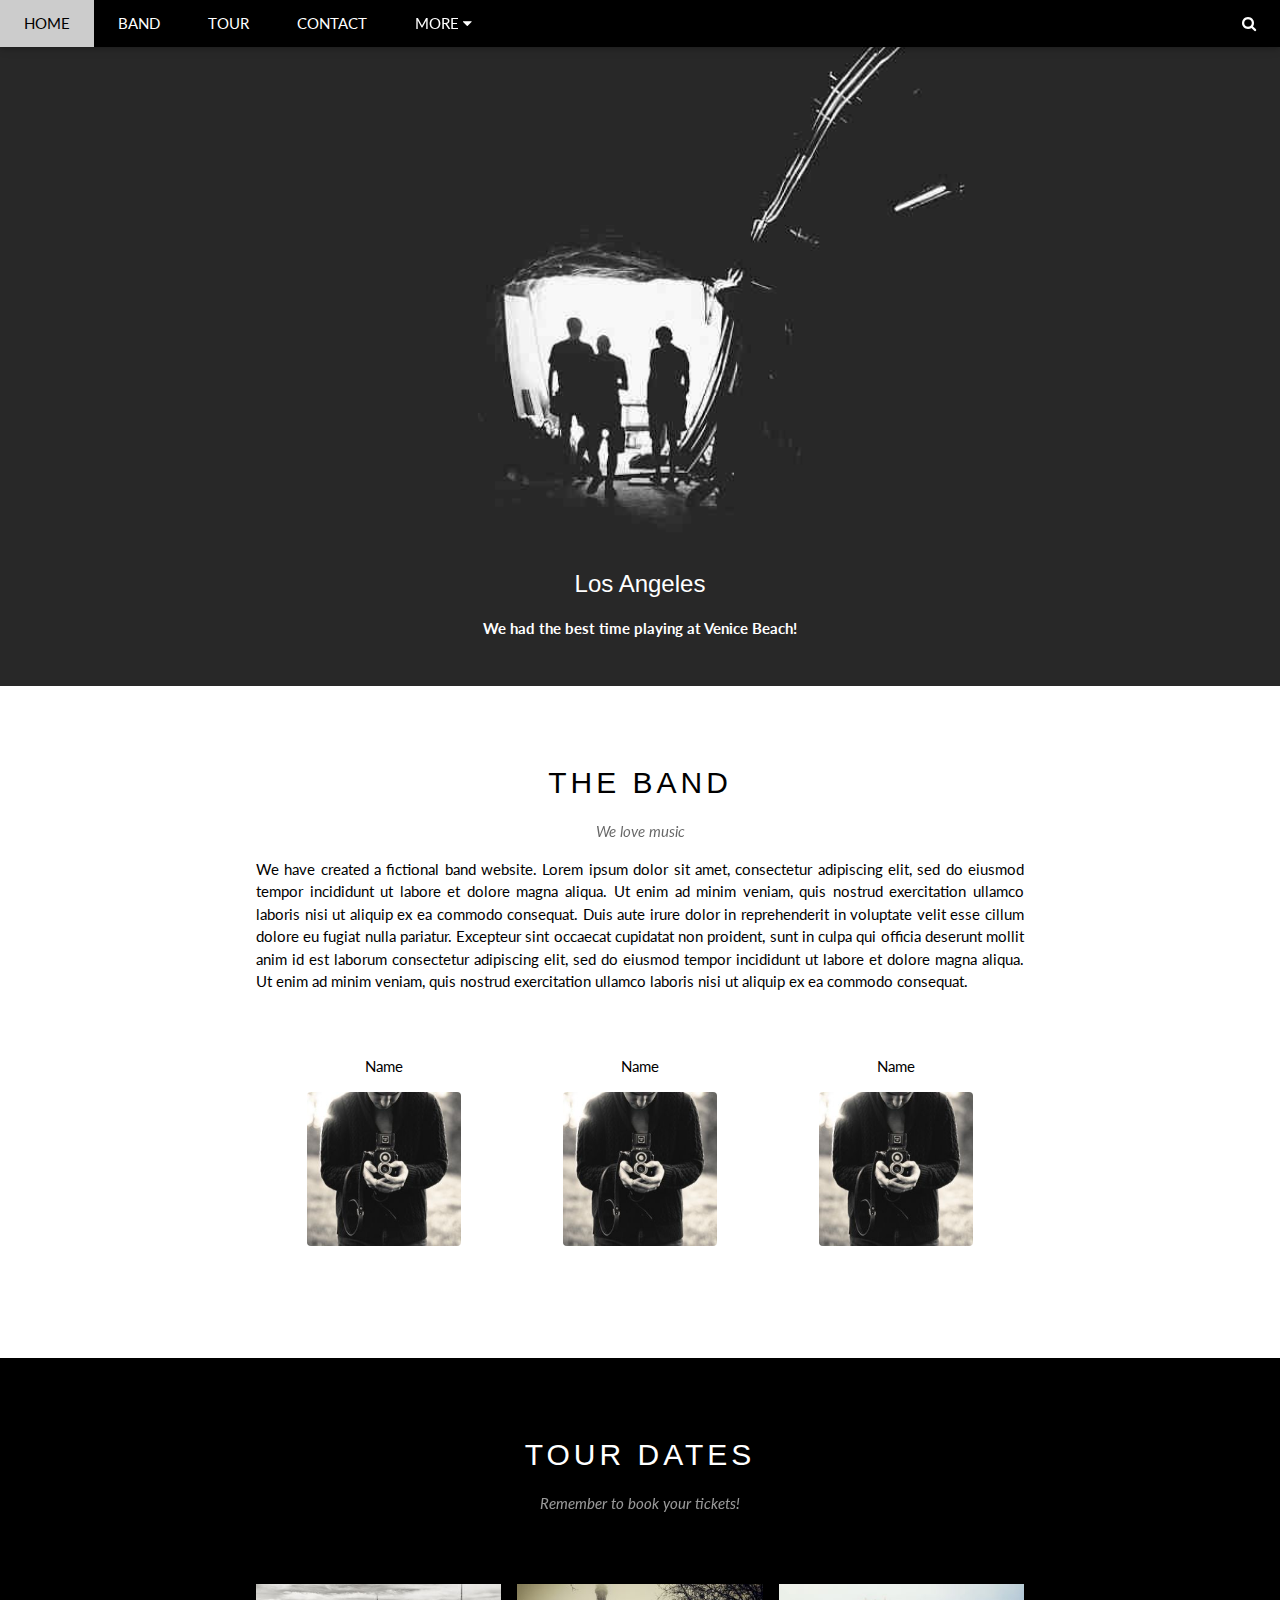
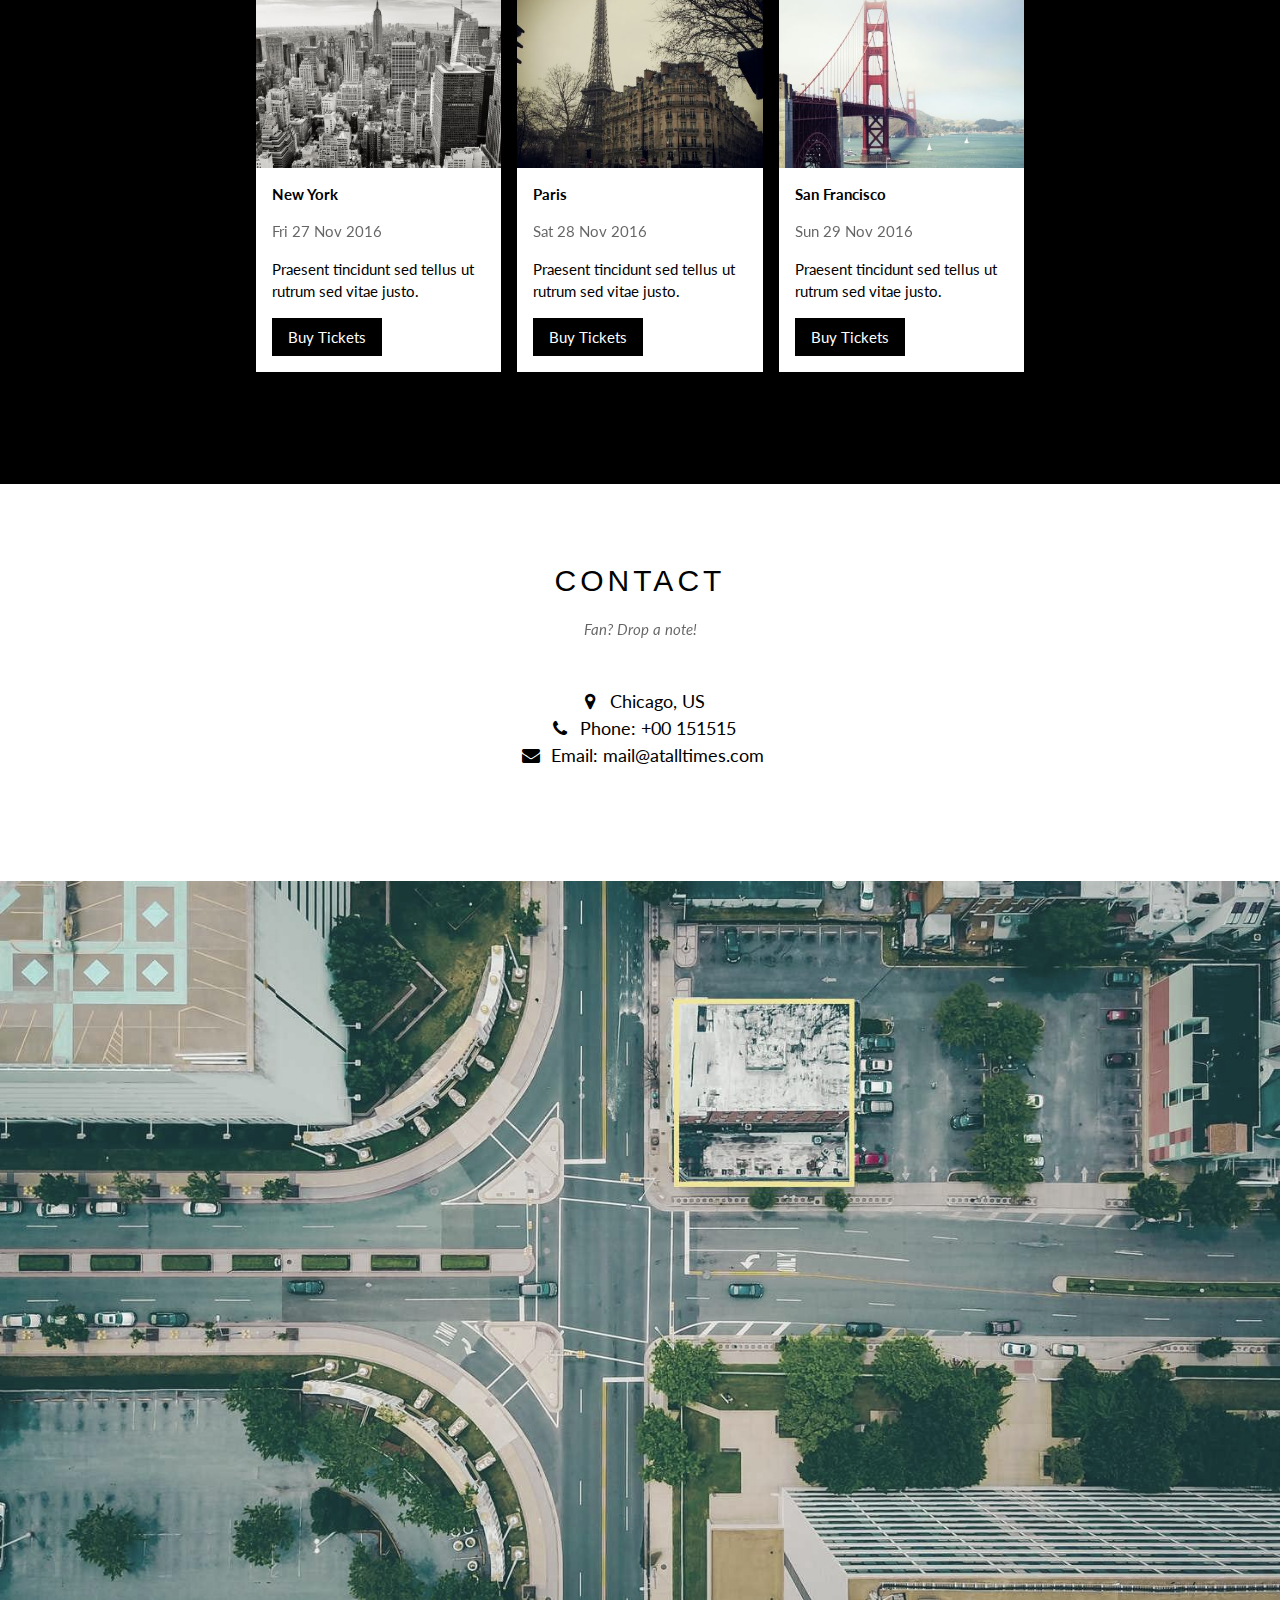
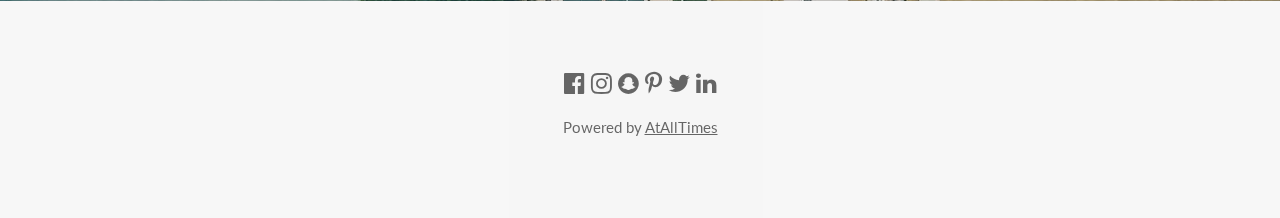
==== band.html @ 17e1edf8 "Add files via upload" ====
<!DOCTYPE html>
<html lang="en">
<title>W3.CSS Template</title>
<meta charset="UTF-8">
<meta name="viewport" content="width=device-width, initial-scale=1">
<link rel="stylesheet" href="https://www.w3schools.com/w3css/4/w3.css">
<link rel="stylesheet" href="https://fonts.googleapis.com/css?family=Lato">
<link rel="stylesheet" href="https://cdnjs.cloudflare.com/ajax/libs/font-awesome/4.7.0/css/font-awesome.min.css">
<style>
body {font-family: "Lato", sans-serif}
.mySlides {display: none}
</style>
<body>

<!-- Navbar -->
<div class="w3-top">
  <div class="w3-bar w3-black w3-card">
    <a class="w3-bar-item w3-button w3-padding-large w3-hide-medium w3-hide-large w3-right" href="javascript:void(0)" onclick="myFunction()" title="Toggle Navigation Menu"><i class="fa fa-bars"></i></a>
    <a href="#" class="w3-bar-item w3-button w3-padding-large">HOME</a>
    <a href="#band" class="w3-bar-item w3-button w3-padding-large w3-hide-small">BAND</a>
    <a href="#tour" class="w3-bar-item w3-button w3-padding-large w3-hide-small">TOUR</a>
    <a href="#contact" class="w3-bar-item w3-button w3-padding-large w3-hide-small">CONTACT</a>
    <div class="w3-dropdown-hover w3-hide-small">
      <button class="w3-padding-large w3-button" title="More">MORE <i class="fa fa-caret-down"></i></button>     
      <div class="w3-dropdown-content w3-bar-block w3-card-4">
        <a href="#" class="w3-bar-item w3-button">Merchandise</a>
        <a href="#" class="w3-bar-item w3-button">Extras</a>
        <a href="#" class="w3-bar-item w3-button">Media</a>
      </div>
    </div>
    <a href="javascript:void(0)" class="w3-padding-large w3-hover-red w3-hide-small w3-right"><i class="fa fa-search"></i></a>
  </div>
</div>

<!-- Navbar on small screens (remove the onclick attribute if you want the navbar to always show on top of the content when clicking on the links) -->
<div id="navDemo" class="w3-bar-block w3-black w3-hide w3-hide-large w3-hide-medium w3-top" style="margin-top:46px">
  <a href="#band" class="w3-bar-item w3-button w3-padding-large" onclick="myFunction()">BAND</a>
  <a href="#tour" class="w3-bar-item w3-button w3-padding-large" onclick="myFunction()">TOUR</a>
  <a href="#contact" class="w3-bar-item w3-button w3-padding-large" onclick="myFunction()">CONTACT</a>
  <a href="#" class="w3-bar-item w3-button w3-padding-large" onclick="myFunction()">MERCH</a>
</div>

<!-- Page content -->
<div class="w3-content" style="max-width:2000px;margin-top:46px">

  <!-- Automatic Slideshow Images -->
  <div class="mySlides w3-display-container w3-center">
    <img src="/img/band/la.jpg" style="width:100%">
    <div class="w3-display-bottommiddle w3-container w3-text-white w3-padding-32 w3-hide-small">
      <h3>Los Angeles</h3>
      <p><b>We had the best time playing at Venice Beach!</b></p>   
    </div>
  </div>
  <div class="mySlides w3-display-container w3-center">
    <img src="/img/band/ny.jpg" style="width:100%">
    <div class="w3-display-bottommiddle w3-container w3-text-white w3-padding-32 w3-hide-small">
      <h3>New York</h3>
      <p><b>The atmosphere in New York is lorem ipsum.</b></p>    
    </div>
  </div>
  <div class="mySlides w3-display-container w3-center">
    <img src="/img/band/chicago.jpg" style="width:100%">
    <div class="w3-display-bottommiddle w3-container w3-text-white w3-padding-32 w3-hide-small">
      <h3>Chicago</h3>
      <p><b>Thank you, Chicago - A night we won't forget.</b></p>    
    </div>
  </div>

  <!-- The Band Section -->
  <div class="w3-container w3-content w3-center w3-padding-64" style="max-width:800px" id="band">
    <h2 class="w3-wide">THE BAND</h2>
    <p class="w3-opacity"><i>We love music</i></p>
    <p class="w3-justify">We have created a fictional band website. Lorem ipsum dolor sit amet, consectetur adipiscing elit, sed do eiusmod tempor incididunt ut labore et dolore magna aliqua. Ut enim ad minim veniam, quis nostrud exercitation ullamco laboris nisi ut aliquip
      ex ea commodo consequat. Duis aute irure dolor in reprehenderit in voluptate velit esse cillum dolore eu fugiat nulla pariatur. Excepteur sint occaecat cupidatat non proident, sunt in culpa qui officia deserunt mollit anim id est laborum consectetur
      adipiscing elit, sed do eiusmod tempor incididunt ut labore et dolore magna aliqua. Ut enim ad minim veniam, quis nostrud exercitation ullamco laboris nisi ut aliquip ex ea commodo consequat.</p>
    <div class="w3-row w3-padding-32">
      <div class="w3-third">
        <p>Name</p>
        <img src="/img/band/bandmember.jpg" class="w3-round w3-margin-bottom" alt="Random Name" style="width:60%">
      </div>
      <div class="w3-third">
        <p>Name</p>
        <img src="/img/band/bandmember.jpg" class="w3-round w3-margin-bottom" alt="Random Name" style="width:60%">
      </div>
      <div class="w3-third">
        <p>Name</p>
        <img src="/img/band/bandmember.jpg" class="w3-round" alt="Random Name" style="width:60%">
      </div>
    </div>
  </div>

  <!-- The Tour Section -->
  <div class="w3-black" id="tour">
    <div class="w3-container w3-content w3-padding-64" style="max-width:800px">
      <h2 class="w3-wide w3-center">TOUR DATES</h2>
      <p class="w3-opacity w3-center"><i>Remember to book your tickets!</i></p><br>
<!--
      <ul class="w3-ul w3-border w3-white w3-text-grey">
        <li class="w3-padding">September <span class="w3-tag w3-red w3-margin-left">Sold out</span></li>
        <li class="w3-padding">October <span class="w3-tag w3-red w3-margin-left">Sold out</span></li>
        <li class="w3-padding">November <span class="w3-badge w3-right w3-margin-right">3</span></li>
      </ul>
-->
      <div class="w3-row-padding w3-padding-32" style="margin:0 -16px">
        <div class="w3-third w3-margin-bottom">
          <img src="/img/band/newyork.jpg" alt="New York" style="width:100%" class="w3-hover-opacity">
          <div class="w3-container w3-white">
            <p><b>New York</b></p>
            <p class="w3-opacity">Fri 27 Nov 2016</p>
            <p>Praesent tincidunt sed tellus ut rutrum sed vitae justo.</p>
            <button class="w3-button w3-black w3-margin-bottom" onclick="document.getElementById('ticketModal').style.display='block'">Buy Tickets</button>
          </div>
        </div>
        <div class="w3-third w3-margin-bottom">
          <img src="/img/band/paris.jpg" alt="Paris" style="width:100%" class="w3-hover-opacity">
          <div class="w3-container w3-white">
            <p><b>Paris</b></p>
            <p class="w3-opacity">Sat 28 Nov 2016</p>
            <p>Praesent tincidunt sed tellus ut rutrum sed vitae justo.</p>
            <button class="w3-button w3-black w3-margin-bottom" onclick="document.getElementById('ticketModal').style.display='block'">Buy Tickets</button>
          </div>
        </div>
        <div class="w3-third w3-margin-bottom">
          <img src="/img/band/sanfran.jpg" alt="San Francisco" style="width:100%" class="w3-hover-opacity">
          <div class="w3-container w3-white">
            <p><b>San Francisco</b></p>
            <p class="w3-opacity">Sun 29 Nov 2016</p>
            <p>Praesent tincidunt sed tellus ut rutrum sed vitae justo.</p>
            <button class="w3-button w3-black w3-margin-bottom" onclick="document.getElementById('ticketModal').style.display='block'">Buy Tickets</button>
          </div>
        </div>
      </div>
    </div>
  </div>

  <!-- Ticket Modal -->
  <div id="ticketModal" class="w3-modal">
    <div class="w3-modal-content w3-animate-top w3-card-4">
      <header class="w3-container w3-teal w3-center w3-padding-32"> 
        <span onclick="document.getElementById('ticketModal').style.display='none'" 
       class="w3-button w3-teal w3-xlarge w3-display-topright">×</span>
        <h2 class="w3-wide"><i class="fa fa-suitcase w3-margin-right"></i>Tickets</h2>
      </header>
      <div class="w3-container">
        <p><label><i class="fa fa-shopping-cart"></i> Tickets, $15 per person</label></p>
        <input class="w3-input w3-border" type="text" placeholder="How many?">
        <p><label><i class="fa fa-user"></i> Send To</label></p>
        <input class="w3-input w3-border" type="text" placeholder="Enter email">
        <button class="w3-button w3-block w3-teal w3-padding-16 w3-section w3-right">PAY <i class="fa fa-check"></i></button>
        <button class="w3-button w3-red w3-section" onclick="document.getElementById('ticketModal').style.display='none'">Close <i class="fa fa-remove"></i></button>
        <p class="w3-right">Need <a href="#" class="w3-text-blue">help?</a></p>
      </div>
    </div>
  </div>

  <!-- The Contact Section -->
  <div class="w3-container w3-content w3-padding-64" style="max-width:800px" id="contact">
    <h2 class="w3-wide w3-center">CONTACT</h2>
    <p class="w3-opacity w3-center"><i>Fan? Drop a note!</i></p>
    <div class="w3-row w3-padding-32 w3-center">
      <div class="w3-large w3-margin-bottom">
        <i class="fa fa-map-marker" style="width:30px"></i> Chicago, US<br>
        <i class="fa fa-phone" style="width:30px"></i> Phone: +00 151515<br>
        <i class="fa fa-envelope" style="width:30px"> </i> Email: mail@atalltimes.com<br>
      </div>
      <!--
      <div class="w3-col m6">
        <form action="/action_page.php" target="_blank">
          <div class="w3-row-padding" style="margin:0 -16px 8px -16px">
            <div class="w3-half">
              <input class="w3-input w3-border" type="text" placeholder="Name" required name="Name">
            </div>
            <div class="w3-half">
              <input class="w3-input w3-border" type="text" placeholder="Email" required name="Email">
            </div>
          </div>
          <input class="w3-input w3-border" type="text" placeholder="Message" required name="Message">
          <button class="w3-button w3-black w3-section w3-right" type="submit">SEND</button>
        </form>
      </div>
      -->
    </div>
  </div>
  
<!-- End Page Content -->
</div>

<!-- Image of location/map -->
<img src="/img/band/map.jpg" class="w3-image w3-greyscale-min" style="width:100%">

<!-- Footer -->
<footer class="w3-container w3-padding-64 w3-center w3-opacity w3-light-grey w3-xlarge">
  <i class="fa fa-facebook-official w3-hover-opacity"></i>
  <i class="fa fa-instagram w3-hover-opacity"></i>
  <i class="fa fa-snapchat w3-hover-opacity"></i>
  <i class="fa fa-pinterest-p w3-hover-opacity"></i>
  <i class="fa fa-twitter w3-hover-opacity"></i>
  <i class="fa fa-linkedin w3-hover-opacity"></i>
  <p class="w3-medium">Powered by <a href="https://www.atalltimes.com.ar" target="_blank">AtAllTimes</a></p>
</footer>

<script>
// Automatic Slideshow - change image every 4 seconds
var myIndex = 0;
carousel();

function carousel() {
  var i;
  var x = document.getElementsByClassName("mySlides");
  for (i = 0; i < x.length; i++) {
    x[i].style.display = "none";  
  }
  myIndex++;
  if (myIndex > x.length) {myIndex = 1}    
  x[myIndex-1].style.display = "block";  
  setTimeout(carousel, 4000);    
}

// Used to toggle the menu on small screens when clicking on the menu button
function myFunction() {
  var x = document.getElementById("navDemo");
  if (x.className.indexOf("w3-show") == -1) {
    x.className += " w3-show";
  } else { 
    x.className = x.className.replace(" w3-show", "");
  }
}

// When the user clicks anywhere outside of the modal, close it
var modal = document.getElementById('ticketModal');
window.onclick = function(event) {
  if (event.target == modal) {
    modal.style.display = "none";
  }
}
</script>

</body>
</html>
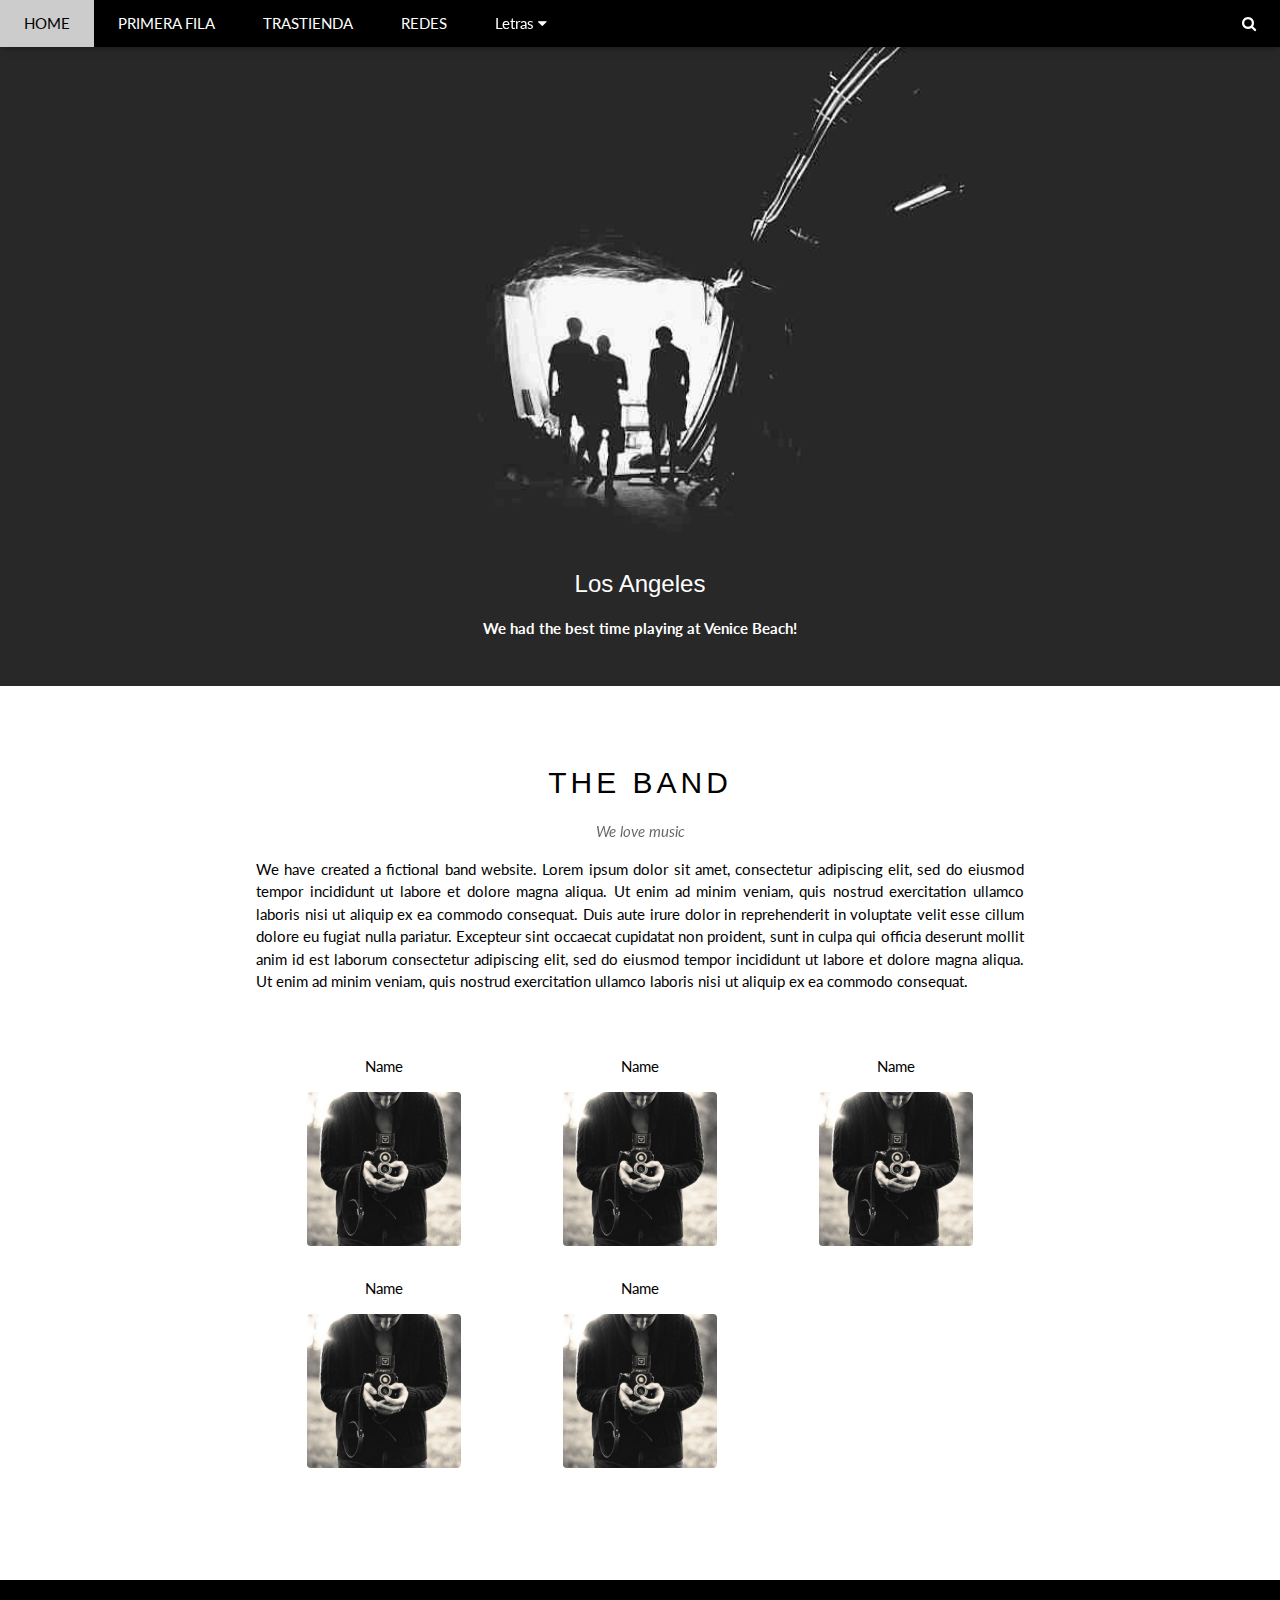
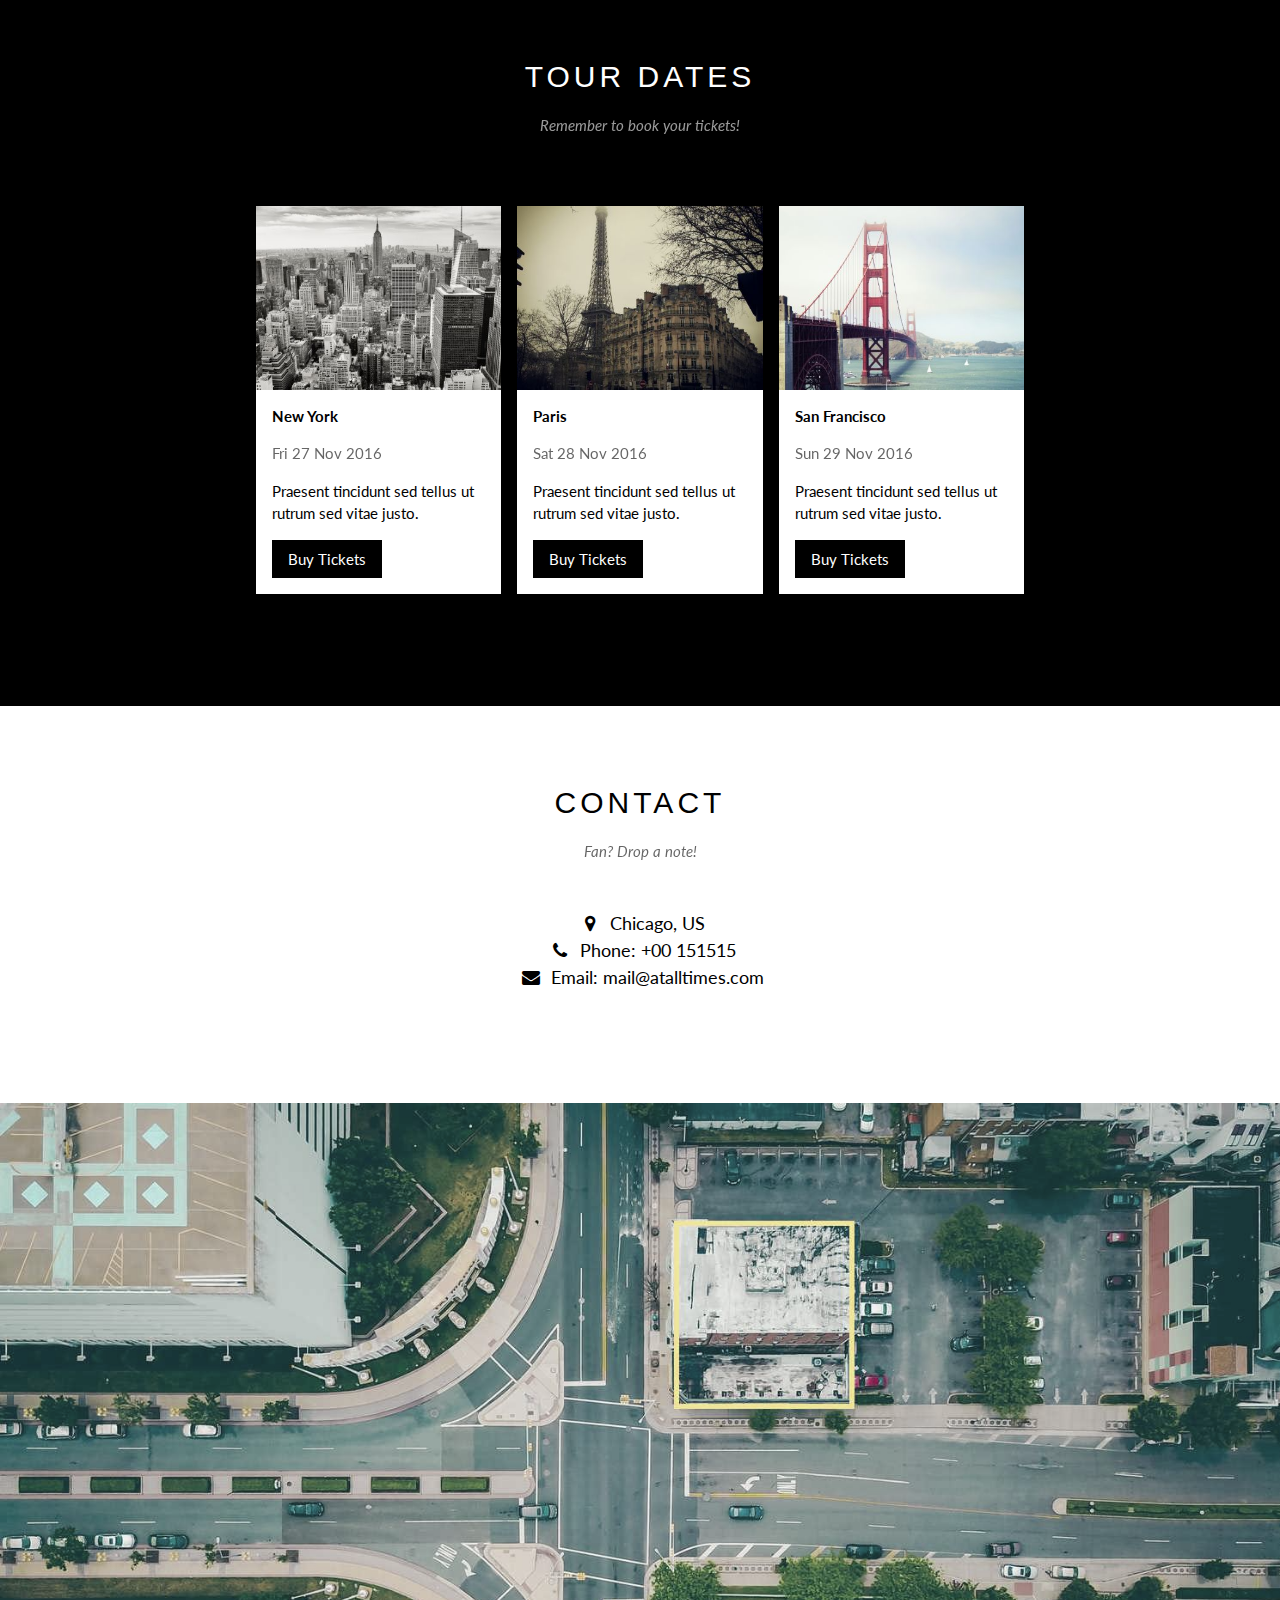
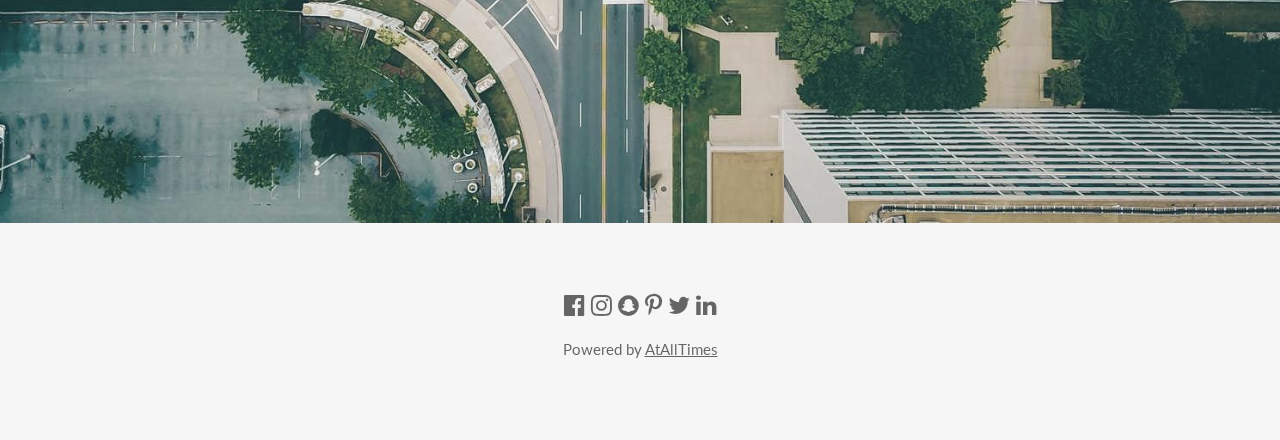
==== commit 8d2cd81a: "Add files via upload" ====
--- a/band.html
+++ b/band.html
@@ -1,6 +1,6 @@
 <!DOCTYPE html>
-<html lang="en">
-<title>W3.CSS Template</title>
+<html lang="es">
+<title>AaT Template</title>
 <meta charset="UTF-8">
 <meta name="viewport" content="width=device-width, initial-scale=1">
 <link rel="stylesheet" href="https://www.w3schools.com/w3css/4/w3.css">
@@ -17,11 +17,11 @@
   <div class="w3-bar w3-black w3-card">
     <a class="w3-bar-item w3-button w3-padding-large w3-hide-medium w3-hide-large w3-right" href="javascript:void(0)" onclick="myFunction()" title="Toggle Navigation Menu"><i class="fa fa-bars"></i></a>
     <a href="#" class="w3-bar-item w3-button w3-padding-large">HOME</a>
-    <a href="#band" class="w3-bar-item w3-button w3-padding-large w3-hide-small">BAND</a>
-    <a href="#tour" class="w3-bar-item w3-button w3-padding-large w3-hide-small">TOUR</a>
-    <a href="#contact" class="w3-bar-item w3-button w3-padding-large w3-hide-small">CONTACT</a>
+    <a href="#band" class="w3-bar-item w3-button w3-padding-large w3-hide-small">PRIMERA FILA</a>
+    <a href="#tour" class="w3-bar-item w3-button w3-padding-large w3-hide-small">TRASTIENDA</a>
+    <a href="#contact" class="w3-bar-item w3-button w3-padding-large w3-hide-small">REDES</a>
     <div class="w3-dropdown-hover w3-hide-small">
-      <button class="w3-padding-large w3-button" title="More">MORE <i class="fa fa-caret-down"></i></button>     
+      <button class="w3-padding-large w3-button uppercase" title="More">Letras <i class="fa fa-caret-down"></i></button>     
       <div class="w3-dropdown-content w3-bar-block w3-card-4">
         <a href="#" class="w3-bar-item w3-button">Merchandise</a>
         <a href="#" class="w3-bar-item w3-button">Extras</a>
@@ -78,6 +78,17 @@
         <p>Name</p>
         <img src="/img/band/bandmember.jpg" class="w3-round w3-margin-bottom" alt="Random Name" style="width:60%">
       </div>
+      
+      <div class="w3-third">
+        <p>Name</p>
+        <img src="/img/band/bandmember.jpg" class="w3-round w3-margin-bottom" alt="Random Name" style="width:60%">
+      </div>
+      
+      <div class="w3-third">
+        <p>Name</p>
+        <img src="/img/band/bandmember.jpg" class="w3-round w3-margin-bottom" alt="Random Name" style="width:60%">
+      </div>
+
       <div class="w3-third">
         <p>Name</p>
         <img src="/img/band/bandmember.jpg" class="w3-round w3-margin-bottom" alt="Random Name" style="width:60%">
